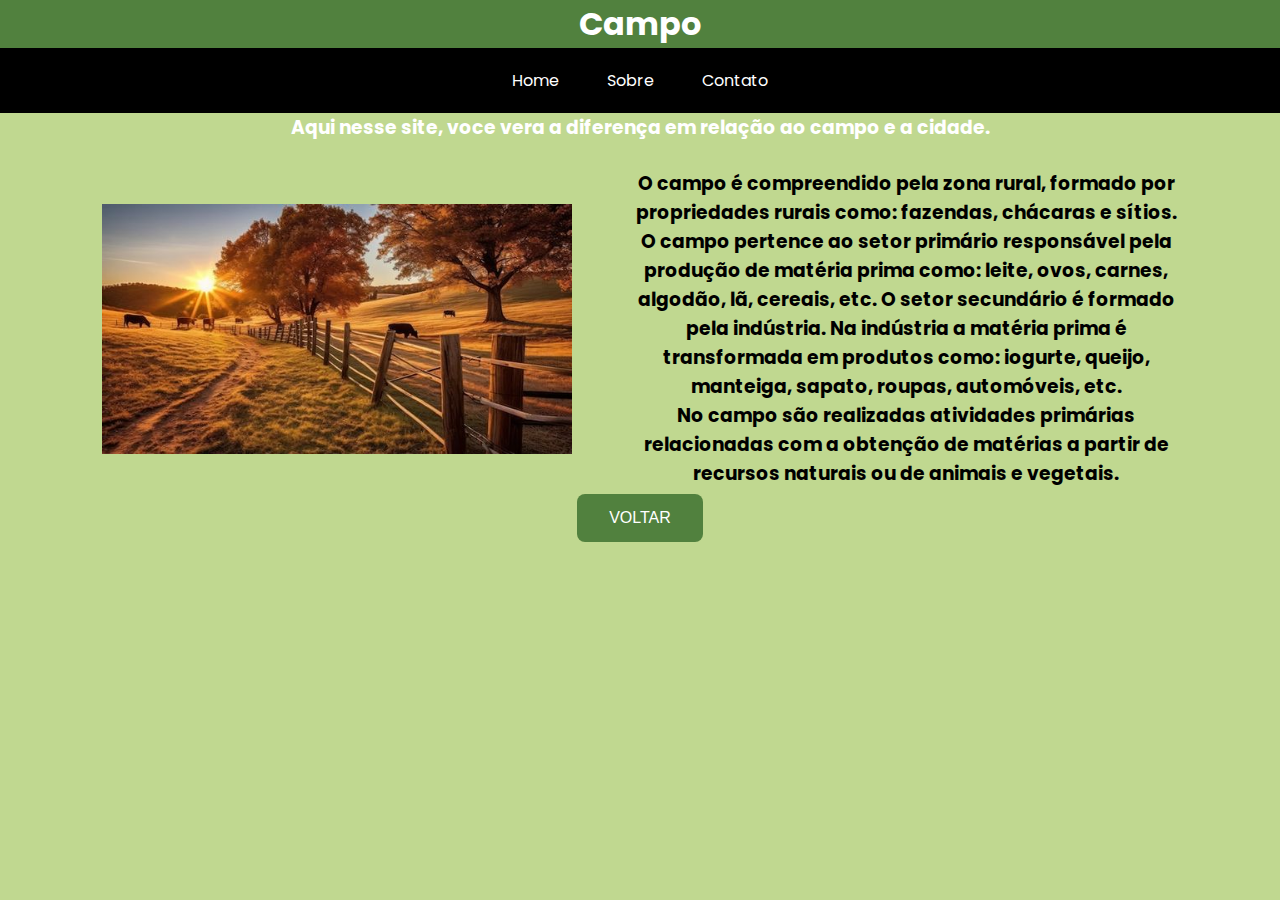
==== agrinho/campo.html @ e81776de "Add files via upload" ====
<html>
<html lang="pt-br">
    <head>
        <title>Campo</title>
        <meta charset="UTF-8">
        <link rel="preconnect" href="https://fonts.googleapis.com">
        <link rel="preconnect" href="https://fonts.gstatic.com" crossorigin>
        <link href="https://fonts.googleapis.com/css2?family=Poppins:ital,wght@0,100;0,200;0,300;0,400;0,500;0,600;0,700;0,800;0,900;1,100;1,200;1,300;1,400;1,500;1,600;1,700;1,800;1,900&display=swap" rel="stylesheet">
        <link rel="stylesheet" href="campo.css">

        <link rel="icon" href="logo.ico">

        </head>

        <body>
            <header>
                <div class="titulo">
                    <h1>Campo</h1>
                </div>

                <nav class="navbar">
                    <ul class="nav-list">
                        <li><a href="menu.html">Home</a></li>
                        <li><a href="sobre.html">Sobre</a></li>
                        <li><a href="contato.html">Contato</a></li>
                    </ul>
                </nav>
            </header>
        <div class="conteudo">   
            <div class="texto">

                
                <h3>Aqui nesse site, voce vera a diferença em relação ao campo e a cidade.</h3><br>
                
                <table>
                    <tr>
                        <th>
                <div class="borda">       
            <img src="campo.jpg"><br>
            
            </th>

            <th>
            
                <div class="border">

                    <h3>O campo é compreendido pela zona rural, formado por propriedades rurais como: fazendas, chácaras e sítios. O campo pertence ao setor primário responsável pela produção de matéria prima como: leite, ovos, carnes, algodão, lã, cereais, etc. O setor secundário é formado pela indústria. Na indústria a matéria prima é transformada em produtos como: iogurte, queijo, manteiga, sapato, roupas, automóveis, etc.</h3>
                    <h3>No campo são realizadas atividades primárias relacionadas com a obtenção de matérias a partir de recursos naturais ou de animais e vegetais.</h3>
                </div>
            </div>
        </th>
    </tr>
        </table>
            </div>

    <a href="menu.html">
        <button class="botao">
            
            <span>VOLTAR</span>
        </button>
    </a>

</div>
    
</body>

</html>
---- agrinho/campo.css ----
body{
  background-color: #c0d890;
}

header{
  background-color: #51813e;
}

/* Reset básico para remover margens e paddings padrão */
* {
margin: 0;
padding: 0;
box-sizing: border-box;
}

/* Estilo para a barra de navegação */
.navbar {
background-color: #000000; /* Cor de fundo da navbar */
padding: 20px 0; /* Espaçamento interno na parte superior e inferior */
}

/* Estilo para a lista de navegação */
.nav-list {
list-style-type: none; /* Remover os marcadores de lista padrão */
text-align: center; /* Centralizar os itens da lista */
font-family: "Poppins", sans-serif;
}

/* Estilo para os itens da lista de navegação */
.nav-list li {
display: inline; /* Exibir os itens em linha (na horizontal) */
margin: 0 10px; /* Margem entre os itens */
}

/* Estilo para os links dentro dos itens da lista */
.nav-list li a {
text-decoration: none; /* Remover decoração de sublinhado dos links */
color: white; /* Cor do texto dos links */
padding: 8px 12px; /* Espaçamento interno dos links */ 
border-radius: 5px; /* Borda arredondada nos links */
}

/* Estilo para os links quando o cursor passa por cima */
.nav-list li a:hover {
background-color: #51813e; /* Cor de fundo ao passar o mouse */
}

.titulo{
  color:rgb(255, 255, 255);
  text-align: center;
  font-family: "Poppins", sans-serif;

}

.texto{
  color:rgb(255, 255, 255);
  text-align: center; 
  font-family: "Poppins", sans-serif;
}

header{
  background-color: #51813e;
}

img{
  height: 250px;
  width: 470px;
  }

.botao{
  background-color: #51813e;
  border: none;
  color: #fff;
  padding: 15px 32px;
  text-align: center;
  text-decoration: none;
  display: inline-block;
  font-size: 16px;
  margin: 4px 2px;
  cursor: pointer;
  border-radius: 8px;
  transition: background-color 0.5s ease;
}
.botao:hover{
  background-color: #4CAF50;
}

.conteudo{
  display: flex;
  flex-direction: column;
  align-items: center;
}

.borda{
  padding-left: 100px;
  padding-right: 50px;
}

.border{
  padding-left: 10px;
  padding-right: 100px;
}
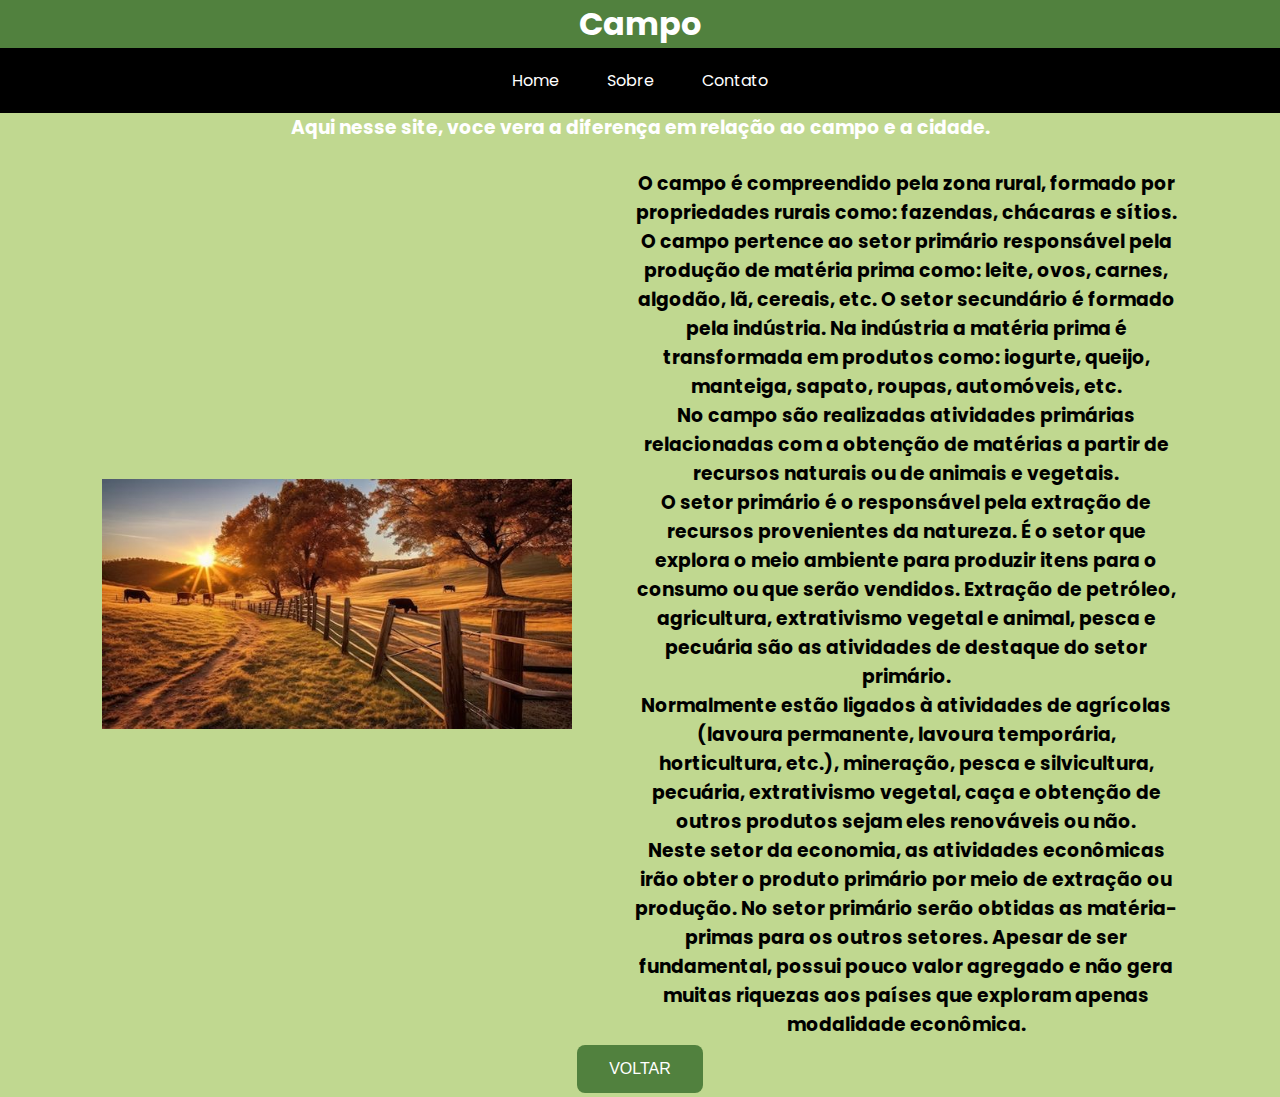
==== commit 6251f648: "Add files via upload" ====
--- a/agrinho/campo.html
+++ b/agrinho/campo.html
@@ -6,7 +6,7 @@
         <link rel="preconnect" href="https://fonts.googleapis.com">
         <link rel="preconnect" href="https://fonts.gstatic.com" crossorigin>
         <link href="https://fonts.googleapis.com/css2?family=Poppins:ital,wght@0,100;0,200;0,300;0,400;0,500;0,600;0,700;0,800;0,900;1,100;1,200;1,300;1,400;1,500;1,600;1,700;1,800;1,900&display=swap" rel="stylesheet">
-        <link rel="stylesheet" href="campo.css">
+        <link rel="stylesheet" href="./campo.css">
 
         <link rel="icon" href="logo.ico">
 
@@ -20,9 +20,9 @@
 
                 <nav class="navbar">
                     <ul class="nav-list">
-                        <li><a href="menu.html">Home</a></li>
-                        <li><a href="sobre.html">Sobre</a></li>
-                        <li><a href="contato.html">Contato</a></li>
+                        <li><a href="../index.html">Home</a></li>
+                        <li><a href="../agrinho/agrinho/sobre.html">Sobre</a></li>
+                        <li><a href="../agrinho/agrinho/contato.html">Contato</a></li>
                     </ul>
                 </nav>
             </header>
@@ -46,6 +46,9 @@
 
                     <h3>O campo é compreendido pela zona rural, formado por propriedades rurais como: fazendas, chácaras e sítios. O campo pertence ao setor primário responsável pela produção de matéria prima como: leite, ovos, carnes, algodão, lã, cereais, etc. O setor secundário é formado pela indústria. Na indústria a matéria prima é transformada em produtos como: iogurte, queijo, manteiga, sapato, roupas, automóveis, etc.</h3>
                     <h3>No campo são realizadas atividades primárias relacionadas com a obtenção de matérias a partir de recursos naturais ou de animais e vegetais.</h3>
+                    <h3>O setor primário é o responsável pela extração de recursos provenientes da natureza. É o setor que explora o meio ambiente para produzir itens para o consumo ou que serão vendidos. Extração de petróleo, agricultura, extrativismo vegetal e animal, pesca e pecuária são as atividades de destaque do setor primário.</h3>
+                    <h3>Normalmente estão ligados à atividades de agrícolas (lavoura permanente, lavoura temporária, horticultura, etc.), mineração, pesca e silvicultura, pecuária, extrativismo vegetal, caça e obtenção de outros produtos sejam eles renováveis ou não.</h3>
+                    <h3>Neste setor da economia, as atividades econômicas irão obter o produto primário por meio de extração ou produção. No setor primário serão obtidas as matéria-primas para os outros setores. Apesar de ser fundamental, possui pouco valor agregado e não gera muitas riquezas aos países que exploram apenas modalidade econômica.</h3>
                 </div>
             </div>
         </th>
@@ -53,7 +56,7 @@
         </table>
             </div>
 
-    <a href="menu.html">
+    <a href="../index.html">
         <button class="botao">
             
             <span>VOLTAR</span>
